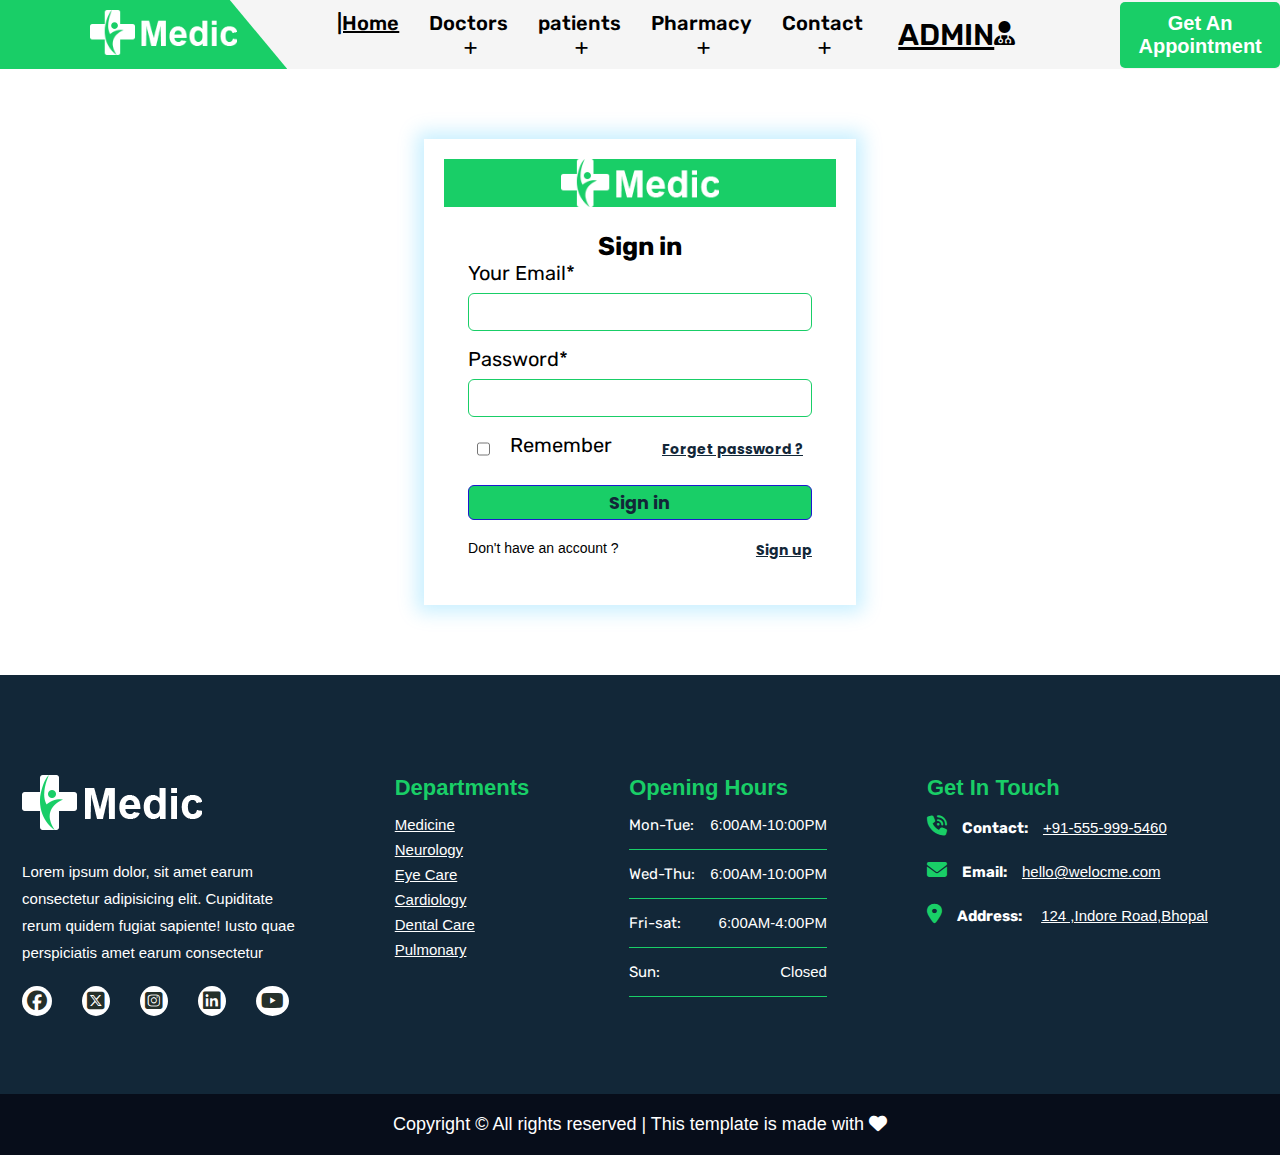
==== admin.html @ a50217ac "login" ====
<!DOCTYPE html>
<html lang="en">

<head>
    <meta charset="UTF-8">
    <meta name="viewport" content="width=device-width, initial-scale=1.0">
    <title>Document</title>
    <link rel="stylesheet" href="index.css">
    <link rel="stylesheet" href="https://cdnjs.cloudflare.com/ajax/libs/font-awesome/6.7.2/css/all.min.css"
        integrity="sha512-Evv84Mr4kqVGRNSgIGL/F/aIDqQb7xQ2vcrdIwxfjThSH8CSR7PBEakCr51Ck+w+/U6swU2Im1vVX0SVk9ABhg=="
        crossorigin="anonymous" referrerpolicy="no-referrer" />
    <link rel="stylesheet" href="https://cdnjs.cloudflare.com/ajax/libs/animate.css/4.1.1/animate.min.css" />
    <link rel="preconnect" href="https://fonts.googleapis.com">
    <link rel="preconnect" href="https://fonts.gstatic.com" crossorigin>
    <link href="https://unpkg.com/aos@2.3.1/dist/aos.css" rel="stylesheet">
    <link
        href="https://fonts.googleapis.com/css2?family=Caveat:wght@400..700&family=Cormorant+Garamond:ital,wght@0,300;0,400;0,500;0,600;0,700;1,300;1,400;1,500;1,600;1,700&family=Eater&family=Gilda+Display&family=Inter:ital,opsz,wght@0,14..32,100..900;1,14..32,100..900&family=Lexend+Deca:wght@100..900&family=Libre+Franklin:ital,wght@0,100..900;1,100..900&family=Oswald:wght@200..700&family=Pacifico&family=Poppins:ital,wght@0,100;0,200;0,300;0,400;0,500;0,600;0,700;0,800;0,900;1,100;1,200;1,300;1,400;1,500;1,600;1,700;1,800;1,900&family=Public+Sans:ital,wght@0,100..900;1,100..900&family=Raleway:ital,wght@0,100..900;1,100..900&family=Roboto:ital,wght@0,100;0,300;0,400;0,500;0,700;0,900;1,100;1,300;1,400;1,500;1,700;1,900&family=Rubik:ital,wght@0,300..900;1,300..900&family=Satisfy&family=Snippet&family=Source+Code+Pro:ital,wght@0,200..900;1,200..900&family=Teachers:ital,wght@0,400..800;1,400..800&display=swap"
        rel="stylesheet">
    <link rel="stylesheet" href="https://cdn.jsdelivr.net/npm/swiper@11/swiper-bundle.min.css" />


</head>

<body>
    <div class="header">
        <div class="navarea">
            <div class="logo"><img src="image/logo.png" alt=""></div>
            <div class="menu">
                <ul>
                    <li><a href="index.html">|Home</a></li>
                    <li>Doctors<i class="fa-solid fa-plus"></i></li>
                    <li>patients<i class="fa-solid fa-plus"></i></li>
                    <li>Pharmacy<i class="fa-solid fa-plus"></i></li>
                    <li>Contact<i class="fa-solid fa-plus"></i></li>
                </ul>
                <a href="admin.html">

                    <div class="admin">
                        <p>ADMIN</p><i class="fa-solid fa-user-doctor"></i>
                    </div>
                </a>
                <div class="get">
                    <a href="appointment.html"><button>Get An Appointment</button></a>
                </div>
            </div>
        </div>
    </div>



    <div class="adminpage">
        <div class="adminlogin">
            <div class="image">
                <img src="image/logo.png" alt="">
            </div>
            <div class="log">
                <h4>Sign in</h4>
                <form action="">
                    <div class="email">
                        <label for="">Your Email*</label>
                        <input type="email">
                    </div>
                    <div class="password">
                        <label for="">Password*</label>
                        <input type="text">
                    </div>
                    <div class="check">
                        <div class="checkbox">
                            <input type="checkbox" id="checking">
                            <label for="">Remember</label>
                        </div>
                        <div class="forgot">
                            <a href="">Forget password ?</a>
                        </div>
                    </div>
                    <div class="sign">
                        <button>Sign in</button>
                    </div>
                    <div class="signup">
                        <p>Don't have an account ? </p>
                        <a href="">Sign up</a>

                    </div>

                </form>
            </div>
        </div>
    </div>




    <div class="footer area">
        <div class="f f1">
            <a href="">
                <img src="image/logo.png" alt="">
            </a>
            <p>Lorem ipsum dolor, sit amet earum <br>consectetur adipisicing elit. Cupiditate<br> rerum quidem
                fugiat sapiente!
                Iusto quae <br> perspiciatis amet earum consectetur
            </p>
            <div class="social">
                <ul>
                    <li><a href=""><i class="fa-brands fa-facebook"></i></a></li>
                    <li><a href=""><i class="fa-brands fa-square-x-twitter"></i></a></li>
                    <li><a href=""><i class="fa-brands fa-square-instagram"></i></a></li>
                    <li><a href=""><i class="fa-brands fa-linkedin"></i></a></li>
                    <li><a href=""><i class="fa-brands fa-youtube"></i></a></li>
                </ul>
            </div>
        </div>
        <div class=" f f2">
            <h3>Departments</h3>
            <ul>
                <li><a href="">Medicine</a></li>
                <li><a href="">Neurology</a></li>
                <li><a href="">Eye Care</a></li>
                <li><a href="">Cardiology</a></li>
                <li><a href="">Dental Care</a></li>
                <li><a href="">Pulmonary</a></li>
            </ul>
        </div>
        <div class="f f3">
            <h3>Opening Hours</h3>
            <ul>
                <li><span class="f3span">Mon-Tue:</span><span class="right">6:00AM-10:00PM</span></li>
                <li><span class="f3span">Wed-Thu:</span><span class="right">6:00AM-10:00PM</span></li>
                <li><span class="f3span">Fri-sat:</span><span class="right">6:00AM-4:00PM</span></li>
                <li><span class="f3span">Sun:</span><span class="right">Closed</span></li>
            </ul>
        </div>
        <div class="f f4">
            <h3> Get In Touch</h3>
            <ul>
                <li><i class="fa-solid fa-phone-volume"></i><span>Contact:</span><a href="">+91-555-999-5460</a></li>
                <li><i class="fa-solid fa-envelope"></i><span>Email:</span><a href="">hello@welocme.com</a></li>
                <li><i class="fa-solid fa-location-dot"></i><span>Address:</span> <a href="">124 ,Indore Road,Bhopal</a>
                </li>
            </ul>
        </div>
    </div>
    <div class="feet">
        <p>Copyright &copy All rights reserved | This template is made with <i class="fa-solid fa-heart"></i>
        </p>
    </div>
</body>

</html>
---- index.css ----
* {
    padding: 0;
    margin: 0;
    box-sizing: border-box;
}

/* -------------------------------NAVBAR-------------------------------------------- */
.header {
    width: 100%;
}

.navarea {
    width: 100%;
    font-family: "Rubik", serif;
    font-weight: 550;
    display: flex;
    align-items: center;
    background-color: whitesmoke;
}

.logo {
    clip-path: polygon(0 0, 80% 0, 100% 100%, 0% 100%);
    background-color: #19ce67;
    /* padding: 10px 90px;
    padding-right: 50px; */
    padding-right: 50px;
    padding-left: 90px;
    padding-top: 10px;
    padding-bottom: 10px;
}

.logo img {
    height: 45px;
}

.menu {
    display: flex;
    /* margin-left: 50px; */
    padding-left: 50px;
    align-items: center;
}

.menu a {
    color: black;

}

html,
body {
    height: 100%;
    width: 100%;
}

/* .menu .admin:hover {
    background-color: #19ce67;
    color: #ffffff;
    border-radius: 5px;
    transition-duration: 0.5s;
} */

.menu ul {
    text-align: center;
    display: flex;
    list-style: none;
    font-size: 20px;
    gap: 30px;
}

.menu ul i {
    font-size: 15px;
    text-align: center;
    padding-left: 5px;
}

.get {
    /* margin-left: 100px; */
    padding-left: 100px;
    display: flex;
    text-align: center;
}

.get button {
    height: 100%;
    font-size: 20px;
    text-align: center;
    padding: 10px;
    font-weight: 400px;
    background-color: #19ce67;
    border: none;
    border-radius: 5px;
    font-weight: 550;
    color: white;
    /* z-index: 1;
    position: relative;
    font-size: inherit;
    font-family: inherit;
    color: white;
    padding: 0.5em 1em; */
    outline: none;
    border: none;
    z-index: 1;
    position: relative;
}

/* .get button {
    z-index: 1;
    position: relative;
    font-size: inherit;
    font-family: inherit;
    color: white;
    padding: 0.5em 1em;
    outline: none;
    border: none;
    background-color: hsl(236, 32%, 26%); 
} */

.get button::before {
    content: '';
    z-index: -1;
    position: absolute;
    top: 0;
    bottom: 0;
    left: 0;
    right: 0;
    background-color: black;
    transform-origin: center right;
    transform: scaleX(0);
    transition: transform 0.5s ease-in-out;
    border: none;
    border-radius: 5px;
}

.get button:hover {
    cursor: pointer;
}

.get button:hover::before {
    transform-origin: center left;
    transform: scaleX(1);
}


.admin {
    display: flex;
    margin-left: 30px;
    /* justify-content: center;  */
    padding: 2px 5px 2px 5px;
    text-align: center;
    font-size: 30px;
}

.admin i {

    margin-top: 4px;
    font-size: 24px;
}

.admin {
    position: relative;
}

.admin::before,
.admin::after {
    content: '';
    position: absolute;
    top: 0;
    bottom: 0;
    width: 3px;
    background-color: #2400f3;
    transform-origin: center;
    transform: scaleY(0);
    transition: transform 0.5s ease;
}

.admin::before {
    left: -2px;
}

.admin::after {
    right: -2px;
}

.admin:hover::before,
.admin:hover::after {
    transform: scaleY(1);
}

/* -------------------------------NAVBAR-------------------------------------------- */

/* --------------------===========SLIDER------------------------------------------ */
html,
body {
    position: relative;
    height: 100%;
}

body {
    background: #eee;
    font-family: Helvetica Neue, Helvetica, Arial, sans-serif;
    font-size: 14px;
    color: #000;
    margin: 0;
    padding: 0;
}

.swiper {
    width: 100%;
    height: 100%;
}

#swipe1 {
    background-image: url(image/slider-bg-1.jpg);
    background-repeat: no-repeat;
    background-size: cover;
    object-fit: cover;
    /* text-align: center;
    font-size: 18px;
    background: #fff;
    display: flex;
    justify-content: center;
    align-items: center; */
    padding-top: 200px;
    padding-left: 100px;
}

#swipe1 .slide1 span {
    font-size: 20px;
    color: #19ce67;
    font-family: "Rubik", serif;
}

#swipe1 .slide1 h1 {
    margin-top: 20px;
    margin-bottom: 20px;
    font-size: 43px;
    font-family: "Poppins", serif;
    line-height: 1.2;
    font-weight: 700;
}

/* body {
    display: flex;
    justify-content: center;
    align-items: center;
    height: 100vh;
    background: #0f0f0f;
    margin: 0;
    font-family: Arial, sans-serif;
} */

.hover-underline {
    font-size: 2rem;
    position: relative;
    display: table;
}

.hover-underline::after,
.hover-underline::before {
    content: '';
    position: absolute;
    width: 100%;
    height: 2px;
    background: linear-gradient(to right, #fc9c81, #077993);
    bottom: -5px;
    left: 0;
    transform: scaleX(0);
    transform-origin: right;
    transition: transform 0.4s ease-out;
}

.hover-underline::before {
    top: -5px;
    transform-origin: left;
}

.hover-underline:hover::after,
.hover-underline:hover::before {
    transform: scaleX(1);
}

#swipe1 .slide1 p {
    font-family: "Rubik", serif;
    font-weight: 400;
    font-size: 15px;
}

.slidebtn {
    padding-top: 30px;
}

.slidebtn button {
    font-size: 20px;
    text-align: center;
    padding: 10px;
    font-weight: 400px;
    background-color: #19ce67;
    border: none;
    border-radius: 5px;
    font-weight: 550;
    color: white;
    outline: none;
    border: none;
    z-index: 1;
    position: relative;
}

.slidebtn button::before {
    content: '';
    z-index: -1;
    position: absolute;
    top: 0;
    bottom: 0;
    left: 0;
    right: 0;
    background-color: black;
    transform-origin: center right;
    transform: scaleX(0);
    transition: transform 0.25s ease-in-out;
    border: none;
    border-radius: 5px;
}

.slidebtn button:hover {
    cursor: pointer;
}

.slidebtn button:hover::before {
    transform-origin: center left;
    transform: scaleX(1);
}

#swipe2 {
    background-image: url(image/slider-bg-2.jpg);
    background-repeat: no-repeat;
    background-size: cover;
    object-fit: cover;
    padding-top: 200px;
    padding-left: 100px;
}

#swipe2 .slide1 span {
    font-size: 20px;
    color: #19ce67;
    font-family: "Rubik", serif;
}

#swipe2 .slide1 h1 {
    margin-top: 20px;
    font-size: 43px;
    line-height: 1.2;
    font-family: "Poppins", serif;
    font-weight: 700;
    margin-bottom: 20px;
}

#swipe2.slide1 p {

    font-family: "Rubik", serif;
    font-weight: 400;
    font-size: 15px;
}

.swiper-slide {
    display: block;
    width: 100%;
    height: 100%;
    object-fit: cover;
}

.swiper {
    margin-left: auto;
    margin-right: auto;
}

/* --------------------===========SLIDER------------------------------------------ */
/*----------------------------------------- ABOUT US-------------------------------------- */
.about-us {
    background-color: white;
    /* width: 100%; */
    /* max-width: 1024px; */
    display: flex;
    align-items: center;
}

.about-us span {
    color: #19ce67;
    font-size: 14px;
    /* display: block; */
    margin-bottom: 10px;
    font-weight: 500;
    font-family: "Rubik", serif;
}

.about-us .about ul li h5 {
    padding-left: 10px;
    text-align: center;
    display: inline;
    font-size: 20px;
    color: #545454;
    font-weight: 500;
}

.about-us .about ul span i {
    font-family: "Rubik", serif;
    display: contents;
    background-color: #def5ee;
    color: black;
    width: 25px;
    height: 25px;
    border-radius: 100%;
    padding-right: 10px;
    font-size: 20px;
}

.about-us .about h2 {
    font-size: 40px;
    font-family: "Poppins", serif;
    line-height: 1.2;
    margin-bottom: 20px;
    margin-top: 0;
}

.about-us .about {
    margin-left: 30px;
    /* margin-top: 30px; */

}

.about-us .about ul li {
    list-style: none;
    font-family: "Rubik", sans-serif;
    font-weight: 500;
    font-size: 15px;
    margin-bottom: 15px;
}

.about-us .about p {
    width: 70%;
    padding-bottom: 15px;
    font-family: "Rubik", serif;
    font-size: 15px;
}

.about-us .about .slidebtn {
    /* margin-top: 0; */
}

.features {
    display: flex;
}

.features .row {
    /* display: flex; */
    /* flex-wrap: wrap; */

}

.features .row .col {

    text-align: center;
    -webkit-box-shadow: 0 0 20px 3px rgba(0, 0, 0, 0.05);
    box-shadow: 0 0 20px 3px rgba(0, 0, 0, 0.05);
    background-color: #ffffff;
    padding: 20px;
    margin-top: 30px;
    margin-bottom: 30px;
    margin-right: 30px;
    /* transition-duration: 1.4s;
    transition-timing-function: ease; */
    /* transform: translateZ(1);
    -webkit-transition: all 0.5s;
    transition: all 0.5s; */
}

.features .row1 .col1 {
    border-radius: 50px 0 0 0;
}

.features .row1 .col2 {
    border-radius: 0 0 0 50px;
}

.features .row2 .col1 {
    border-radius: 0 50px 0 0;
}

.features .row2 .col2 {
    border-radius: 0 0 50px 0;
}

.features .row .col i {
    background-color: #def5ee;
    width: 60px;
    height: 60px;
    line-height: 60px;
    border-radius: 50%;
    text-align: center;
    color: #19ce67;
    margin-bottom: 16px;
    font-size: 35px;
}

.features .row .col i:hover {}

.features .row .col h3 {
    margin-bottom: 10px;
    font-family: "Poppins", sans-serif;
    font-size: 20px;
}

.features .row .col p {
    margin-bottom: 18px;
    font-family: "Rubik", serif;
    font-size: 15px;
    word-wrap: break-word;
}

.features .row .col a {
    line-height: 1;
    color: #19ce67;
    display: block;
    font-size: 14px;
}

p {
    /* line-height: 1.8; */
}

/*----------------------------------------- ABOUT US-------------------------------------- */
/* ---------------------------------------FOOTER------------------------------------------ */
.footer {
    padding-top: 100px;
    padding-bottom: 70px;
    display: flex;
    justify-content: center;
    /* align-items: center; */
    gap: 50px;
    background-color: #122738;
    color: white;
    display: flex;
}

.footer area {
    align-items: center !important;
}

.footer i {
    color: #19ce67;
    font-size: 20px;
}

.footer .f1 i {
    font-size: 20px;
    color: #25302a;
    background-color: white;
    padding: 5px;
    border-radius: 50%;
}

.footer .f1 a {
    color: #19ce67;
}

.footer img {
    margin-bottom: 25px;
}

.footer p {
    line-height: 1.8;
    font-size: 15px;
}

.footer .f {
    /* margin-bottom: 0px; */
    padding-right: 50px;

}

.footer ul {
    list-style: none;
}

.footer .social {
    margin-top: 20px;
}

.footer .f .social ul {
    list-style: none;
    display: flex;
    align-items: center;
    gap: 30px;
    font-size: 25px;

}

.footer .f h3 {
    padding-bottom: 15px;
    font-size: 22px;
    color: #19ce67;
}

.footer .f li {
    color: #ffffff;
    margin-bottom: 8px;
    font-size: 15px;
}

.footer .f li a {
    color: #ffffff;
}

.footer .f3 li {
    padding-bottom: 15px;
    margin-bottom: 15px;
    border-bottom: 1px solid #19ce67;
}

.footer .f3 li .f3span {
    padding-right: 15px;
    font-family: "Rubik", serif;
}

.footer .f3 li .right {
    float: right;
}

.footer .f4 ul li i {
    padding-right: 15px;
}

.footer .f4 ul li {
    padding-bottom: 15px;
}

.footer .f4 ul li span {
    font-weight: bold;
    font-family: "Rubik", serif;
}

.footer .f4 ul li a {
    padding-left: 15px;
}

.feet {
    background-color: #070d1a;
    color: white;
    text-align: center;
    padding: 20px;
    font-size: 18px;
}

/* ---------------------------------------FOOTER------------------------------------------ */
/* ---------=====================Responsive Navbar--------------================================- */
@media screen (min-width="700px") {}

/* ---------=====================Responsive Navbar--------------================================- */



/* -----------------------------------------------==========APPOINTMENT PAGE==========-------------------------------------------- */



.appointment {
    padding-top: 100px;
    padding-bottom: 100px;
}

.appointment .form {
    box-shadow: 0 0 20px 3px rgba(0, 0, 0, 0.05);
    padding: 30px;
}

.appointment .ad {
    background-image: url(image/appointment-img.jpg);
    background-repeat: no-repeat;
    background-position: center center;
    background-size: cover;
    height: 100%;
    box-shadow: 0 0 20px 3px rgba(0, 0, 0, 0.05);

}

.appointment .appoint {
    display: flex;
    justify-content: center;
    gap: 50px;
    text-align: center;
}

.appoint h2 {
    font-size: 30px;
    padding-bottom: 20px;
}

.appoint .put {
    display: flex;
    justify-content: center;
    gap: 30px;
    padding-left: 30px;
    padding-right: 30px;
    /* flex-wrap: wrap; */
    /* width: 50%; */
}

.appoint .put .in1 {
    padding-bottom: 30px;
    text-align: center;
    position: ;
}

.appoint option {
    padding-right: 40px;
}

.appoint .put .in1 input {
    height: 50px;
    width: 100%;
    color: #121521;
    border: 1px solid #19ce67;
    background-color: #f2f9fc;
    border-radius: 0;
    font-size: 14px;
    text-align: center;
    padding: 10px 20px;
}

.appoint .put .in1 #time {
    height: 50px;
    width: 100%;
    color: #121521;
    border: 1px solid #19ce67;
    background-color: #f2f9fc;
    border-radius: 0;
    font-size: 15px;
    text-align: center;
    padding: 10px 28px;
}

.appoint .put .in1 #service {
    height: 50px;
    width: 100%;
    color: #121521;
    border: 1px solid #19ce67;
    background-color: #f2f9fc;
    border-radius: 0;
    font-size: 15px;
    text-align: center;
    padding: 0px 25px 0px 30px;
}


.appoint .put .in1 #date {
    height: 50px;
    width: 100%;
    color: #121521;
    border: 1px solid #19ce67;
    background-color: #f2f9fc;
    border-radius: 0;
    font-size: 15px;
    text-align: center;
    padding: 25px 50px;
}


.appoint #textarea {
    height: 50px;
    width: 100%;
    color: #121521;
    border: 1px solid #19ce67;
    background-color: #f2f9fc;
    border-radius: 5px;
    font-size: 20px;
    font-family: "Rubik", serif;
    padding: 10px;
    text-align: center;
    /* padding: 25px 100px; */
}

.appoint .put .in1 i {
    position: relative;
    bottom: 30px;
    right: 100px;
    font-size: 20px;

    /* text-align: center; */
}

.appoint span {
    font-family: "Rubik", serif;
    color: #19ce67;
    font-size: 18px;
    font-weight: bold;
    padding-bottom: 20px;
}

.appoint h2 {
    font-size: 40px;
    font-family: "Poppins", serif;

}

.book button {
    margin-top: 20px;
    height: 100%;
    font-size: 20px;
    text-align: center;
    padding: 10px;
    font-weight: 400px;
    background-color: #19ce67;
    border: none;
    border-radius: 5px;
    font-weight: 550;
    color: white;
    /* z-index: 1;
    position: relative;
    font-size: inherit;
    font-family: inherit;
    color: white;
    padding: 0.5em 1em; */
    outline: none;
    border: none;
    z-index: 1;
    position: relative;
}

/* .get button {
    z-index: 1;
    position: relative;
    font-size: inherit;
    font-family: inherit;
    color: white;
    padding: 0.5em 1em;
    outline: none;
    border: none;
    background-color: hsl(236, 32%, 26%); 
} */

.book button::before {
    content: '';
    z-index: -1;
    position: absolute;
    top: 0;
    bottom: 0;
    left: 0;
    right: 0;
    background-color: black;
    transform-origin: center right;
    transform: scaleX(0);
    transition: transform 0.5s ease-in-out;
    border: none;
    border-radius: 5px;
}

.book button:hover {
    cursor: pointer;
}

.book button:hover::before {
    transform-origin: center left;
    transform: scaleX(1);
}

/* -----------------------------------------------==========APPOINTMENT PAGE==========-------------------------------------------- */

/* ----------------------------ADMIN PAGE------------------------------ */

.adminpage {
    background-color: white;
    padding-bottom: 70px;
    padding-top: 70px;
    display: flex;
    justify-content: center;
    align-items: center;
}


.adminlogin .image img {
    height: 3rem;
}

.adminlogin {
    padding: 20px;

    box-shadow: 0px 0px 18px 7px #00b6ff38
}

.adminlogin .image {
    background-color: #19ce67;
    display: flex;
    justify-content: center;
}

.log {
    /* border: 1px solid #19ce67; */
    padding: 1.5rem;
}

.log h4 {
    font-family: "Rubik", serif;
    text-align: center;
    font-size: 2vmax;

}

form {
    width: 100%;
}

.email {
    margin-bottom: 1rem;
}

.log label {
    font-family: "Rubik", serif;
    display: inline-block;
    margin-bottom: .5rem;
    font-size: 20px;
}

.log input {
    background-color: #fff;
    border: 1px solid #19ce67;
    border-radius: .375rem;
    color: #212529;
    /* display: block; */
    font-size: 1rem;
    font-weight: 400;
    line-height: 1.5;
    padding: .375rem .75rem;
    /* transition: border-color .15sease-in-out, box-shadow .15sease-in-out; */
    width: 100%;
}

.password {
    margin-bottom: 1rem;
}

.check {
    display: flex;
    flex-wrap: wrap;
    align-items: center;
    text-align: center;
    justify-content: center;
    gap: 50px;
    margin-bottom: 1.25rem;


}

.check .checkbox {
    display: flex;
    align-items: center;
    text-align: center;
}

.checkbox #checking {
    display: block;
    border-radius: .25rem;
    /* float: left; */
    height: 1em;
}

.checkbox label {
    padding-left: 20px;
    align-items: center;
    text-align: center;
}

.sign button {
    background-color: #19ce67;
    width: 100%;
    font-size: 1.1rem;
    border: 1px solid #1c19ce;
    border-radius: .375rem;
    color: #212529;
    height: 2.2rem;
    margin-bottom: 1.25rem;
    font-family: "Poppins", serif;
    font-weight: 700;
    color: #122738;
}

.signup {
    display: flex;

    justify-content: space-between;
}

.adminlogin a {
    color: #122738;
    font-family: "Poppins", serif;
    font-weight: 700;
}

/* ----------------------------ADMIN PAGE------------------------------ */
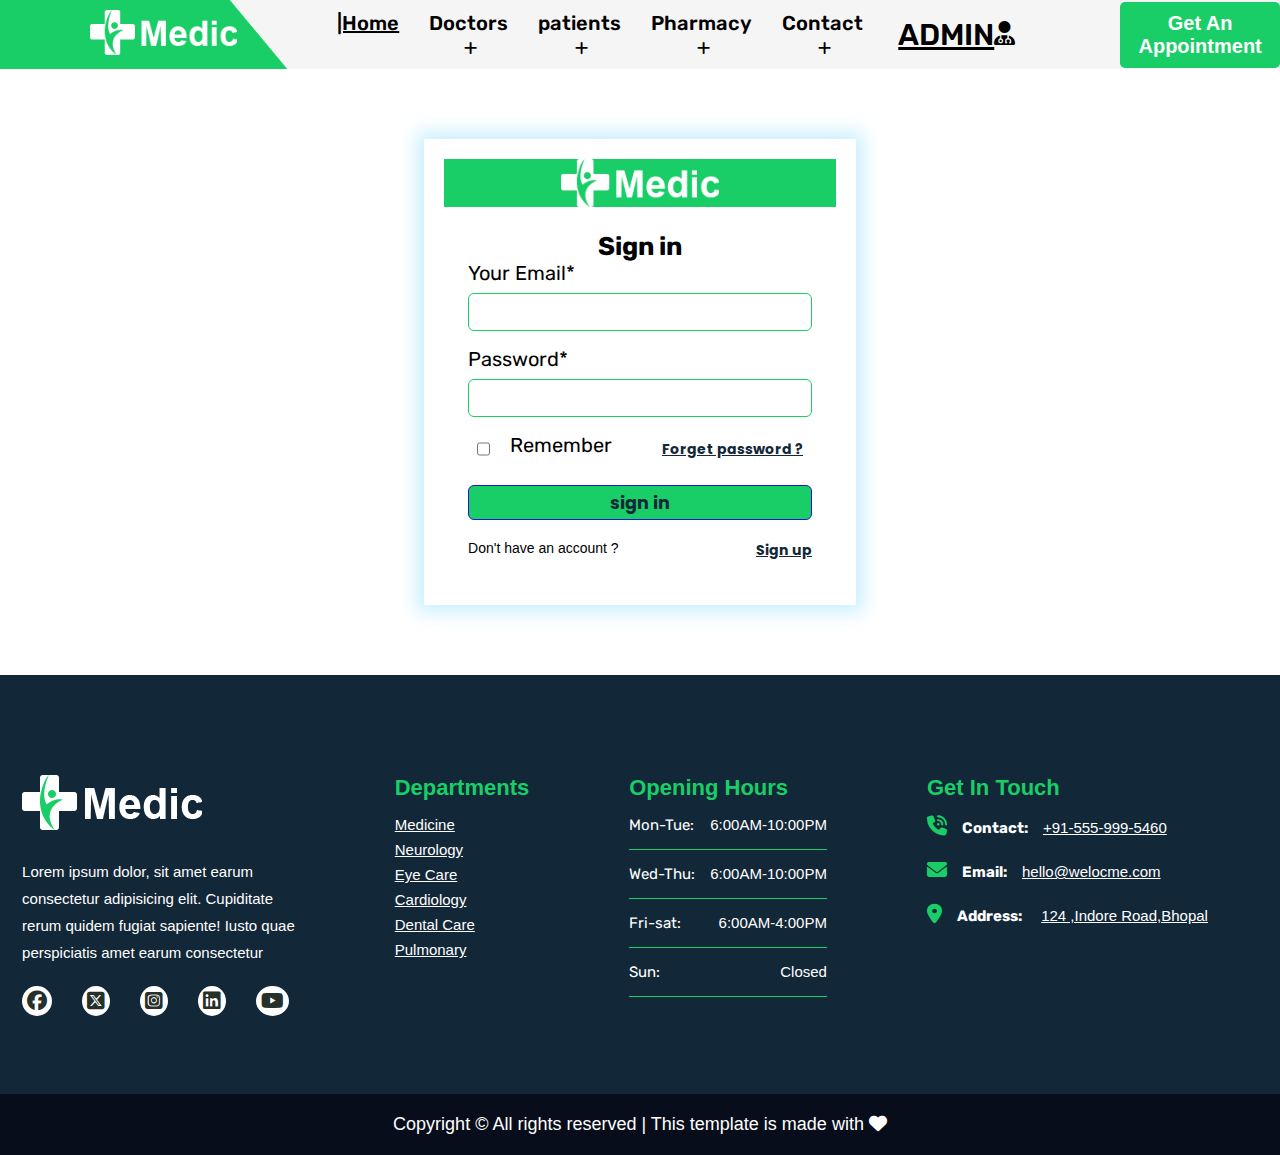
==== commit 829aec2e: "ss" ====
--- a/admin.html
+++ b/admin.html
@@ -45,9 +45,6 @@
             </div>
         </div>
     </div>
-
-
-
     <div class="adminpage">
         <div class="adminlogin">
             <div class="image">
@@ -55,34 +52,35 @@
             </div>
             <div class="log">
                 <h4>Sign in</h4>
-                <form action="">
+                <form action="" onsubmit="savedata()">
                     <div class="email">
-                        <label for="">Your Email*</label>
-                        <input type="email">
+                        <label for="email">Your Email*</label>
+                        <input type="text" id="email">
                     </div>
                     <div class="password">
-                        <label for="">Password*</label>
-                        <input type="text">
+                        <label for="password">Password*</label>
+                        <input type="text" id="password">
                     </div>
                     <div class="check">
                         <div class="checkbox">
                             <input type="checkbox" id="checking">
-                            <label for="">Remember</label>
+                            <label for="checking">Remember</label>
                         </div>
                         <div class="forgot">
                             <a href="">Forget password ?</a>
                         </div>
                     </div>
                     <div class="sign">
-                        <button>Sign in</button>
+                        <button>sign in</button>
                     </div>
-                    <div class="signup">
-                        <p>Don't have an account ? </p>
-                        <a href="">Sign up</a>
+                </form>
+                <div class="signup">
+                    <p>Don't have an account ? </p>
+                    <a href="">Sign up</a>
 
-                    </div>
+                </div>
 
-                </form>
+
             </div>
         </div>
     </div>
@@ -143,6 +141,7 @@
         <p>Copyright &copy All rights reserved | This template is made with <i class="fa-solid fa-heart"></i>
         </p>
     </div>
+    <script src="doctor.js"></script>
 </body>
 
 </html>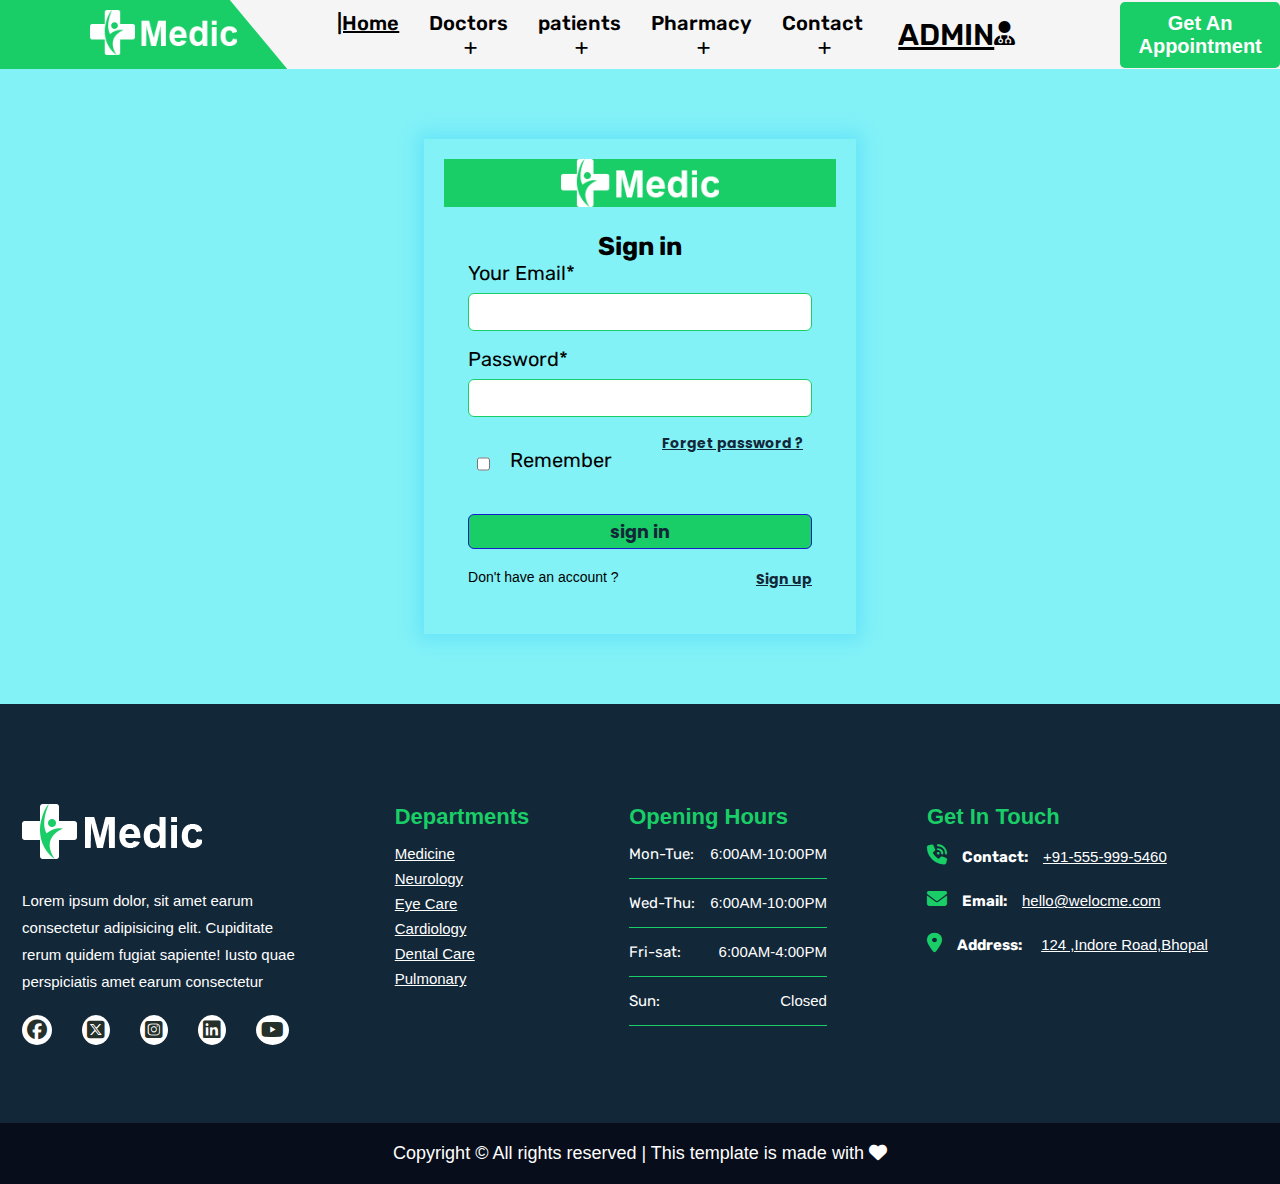
==== commit 26e179c5: "aa" ====
--- a/admin.html
+++ b/admin.html
@@ -52,14 +52,14 @@
             </div>
             <div class="log">
                 <h4>Sign in</h4>
-                <form action="" onsubmit="savedata()">
+                <form action="Database.html" onsubmit="return  adminlogin()">
                     <div class="email">
                         <label for="email">Your Email*</label>
-                        <input type="text" id="email">
+                        <input type="text" id="admin_email" required>
                     </div>
                     <div class="password">
                         <label for="password">Password*</label>
-                        <input type="text" id="password">
+                        <input type="text" id="admin_password" required>
                     </div>
                     <div class="check">
                         <div class="checkbox">
@@ -70,9 +70,11 @@
                             <a href="">Forget password ?</a>
                         </div>
                     </div>
+
                     <div class="sign">
-                        <button>sign in</button>
+                        <a href=""><button>sign in</button></a>
                     </div>
+
                 </form>
                 <div class="signup">
                     <p>Don't have an account ? </p>
--- a/index.css
+++ b/index.css
@@ -401,7 +401,6 @@
 }
 
 .about-us .about ul span i {
-    font-family: "Rubik", serif;
     display: contents;
     background-color: #def5ee;
     color: black;
@@ -441,19 +440,19 @@
     font-size: 15px;
 }
 
-.about-us .about .slidebtn {
-    /* margin-top: 0; */
-}
+/* .about-us .about .slidebtn {
+    margin-top: 0;
+} */
 
 .features {
     display: flex;
 }
 
-.features .row {
-    /* display: flex; */
-    /* flex-wrap: wrap; */
-
-}
+/* .features .row {
+    display: flex; 
+     flex-wrap: wrap;
+
+} */
 
 .features .row .col {
 
@@ -500,7 +499,7 @@
     font-size: 35px;
 }
 
-.features .row .col i:hover {}
+/* .features .row .col i:hover {} */
 
 .features .row .col h3 {
     margin-bottom: 10px;
@@ -522,9 +521,9 @@
     font-size: 14px;
 }
 
-p {
-    /* line-height: 1.8; */
-}
+/* p {
+    line-height: 1.8;
+} */
 
 /*----------------------------------------- ABOUT US-------------------------------------- */
 /* ---------------------------------------FOOTER------------------------------------------ */
@@ -651,7 +650,7 @@
 
 /* ---------------------------------------FOOTER------------------------------------------ */
 /* ---------=====================Responsive Navbar--------------================================- */
-@media screen (min-width="700px") {}
+/* @media screen (min-width="700px") {} */
 
 /* ---------=====================Responsive Navbar--------------================================- */
 
@@ -664,6 +663,8 @@
 .appointment {
     padding-top: 100px;
     padding-bottom: 100px;
+    background-image: linear-gradient(187deg, rgb(255 217 250) 46.5%, rgb(129 25 115) 98.5%, rgb(151 115 115) 124.3%);
+    background-color: white;
 }
 
 .appointment .form {
@@ -706,7 +707,7 @@
 .appoint .put .in1 {
     padding-bottom: 30px;
     text-align: center;
-    position: ;
+
 }
 
 .appoint option {
@@ -866,7 +867,7 @@
 /* ----------------------------ADMIN PAGE------------------------------ */
 
 .adminpage {
-    background-color: white;
+    background-color: #1bf6ff82;
     padding-bottom: 70px;
     padding-top: 70px;
     display: flex;
@@ -993,4 +994,349 @@
     font-weight: 700;
 }
 
-/* ----------------------------ADMIN PAGE------------------------------ */+/* ----------------------------ADMIN PAGE------------------------------ */
+.wrapped {
+    background-color: #fff;
+    padding: 50px 50px;
+    display: flex;
+    justify-content: center;
+    align-items: center;
+    background-image: url(image/bgimg.jpg);
+    background-repeat: no-repeat;
+    background-size: cover;
+    background-position: center;
+}
+
+.wrapper {
+    width: 750px;
+    background: rgb(8 8 8 / 79%);
+    border-radius: 10px;
+    color: #fff;
+    padding: 40px 35px 55px;
+}
+
+.wrapper h1 {
+    font-size: 36px;
+    text-align: center;
+    margin-bottom: 20px;
+
+}
+
+.wrapper .input-box {
+    display: flex;
+    justify-content: space-between;
+    flex-wrap: wrap;
+}
+
+.input-box .input-field {
+    position: relative;
+    width: 48%;
+    height: 50px;
+    margin: 13px 0;
+}
+
+.input-box .input-field input {
+    width: 100%;
+    height: 100%;
+    background: transparent;
+    border: 2px solid rgba(255, 255, 255, .2);
+    outline: none;
+    font-size: 16px;
+    color: #fff;
+    border-radius: 6px;
+    padding: 15px 15px 15px 40px;
+}
+
+.input-box .input-field input::placeholder {
+    color: #fff;
+}
+
+.input-box .input-field i {
+    position: absolute;
+    left: 18px;
+    top: 30%;
+    transform: translate(-50%);
+    font-size: 20px;
+}
+
+.wrapper label {
+    display: inline-block;
+    font-size: 14.5px;
+    margin: 10px 0 23px;
+}
+
+.wrapper label input {
+    accent-color: #fff;
+    margin-right: 5px;
+}
+
+.wrapper .btn {
+    width: 100%;
+    height: 45px;
+    background: #fff;
+    border: none;
+    outline: none;
+    border-radius: 6px;
+    box-shadow: 0 0 10px rgba(0, 0, 0, .1);
+    cursor: pointer;
+    font-size: 16px;
+    color: #333;
+    font-weight: 600;
+
+}
+
+/* -----------------------loginpage---------------------------------------- */
+
+.logsin {
+    display: flex;
+    justify-content: center;
+    background-color: #1bf6ff82;
+    padding: 30px 30px;
+}
+
+.login-box {
+    display: flex;
+    justify-content: center;
+    /* align-items: center; */
+    flex-direction: column;
+    width: 440px;
+    height: 480px;
+    padding: 30px;
+}
+
+.login-header {
+    text-align: center;
+    margin: 20px 0 40px 0;
+}
+
+.login-header header {
+    color: #333;
+    font-size: 30px;
+    font-weight: 600;
+}
+
+.input-b input {
+    width: 100%;
+    height: 60px;
+    font-size: 17px;
+    padding: 0 25px;
+    margin-bottom: 15px;
+    border-radius: 30px;
+    border: none;
+    box-shadow: 0px 5px 10px 1px rgba(0, 0, 0, .05);
+    outline: none;
+    transition: .3s;
+}
+
+::placeholder {
+    font-weight: 500;
+    color: #222;
+}
+
+.input-b :focus {
+    width: 105%;
+}
+
+.forgot {
+    display: flex;
+    justify-content: space-between;
+    margin-bottom: 40px;
+}
+
+.forgot section {
+    display: flex;
+    align-items: center;
+    font-size: 14px;
+    color: #555;
+
+}
+
+.forgot #check {
+    margin-right: 10px;
+}
+
+section a {
+    text-decoration: none;
+    color: #555;
+}
+
+a:hover {
+    text-decoration: underline;
+}
+
+.input-submit {
+    position: relative;
+}
+
+.input-submit .submit-btn {
+    width: 100%;
+    height: 60px;
+    background-color: #222;
+    border: none;
+    border-radius: 30px;
+    cursor: pointer;
+    transition: .3s;
+}
+
+.input-submit label {
+    position: absolute;
+    top: 45%;
+    left: 50%;
+    color: #fff;
+    cursor: pointer;
+    -webkit-transform: translate(-50%, -50%);
+    -ms-transform: translate(-50%, -50%);
+    transform: translate(-50%, -50%);
+}
+
+.submit-btn:hover {
+    transform: scale(1.05, 1);
+    background: #000;
+}
+
+.sign-up-link {
+    text-align: center;
+    font-size: 15px;
+    margin-top: 20px;
+}
+
+.sign-up-link a {
+    color: #000;
+    font-weight: 600;
+}
+
+
+
+/* -----------------------loginpage---------------------------------------- */
+
+
+
+/* ------------------------DATABASE ------------------------------------- */
+.database_body {
+    display: flex;
+    justify-content: center;
+    align-items: center;
+    /* width: 100%; */
+    padding: 20px 0 70px 0;
+    /* background-color: rgb(27, 37, 224); */
+    background: url(image/bgimg.jpg) center / cover;
+    background-repeat: no-repeat;
+}
+
+.table {
+    width: 82vw;
+    /* height: 90vh; */
+    height: 100%;
+    background-color: #fff5;
+    backdrop-filter: blur(7px);
+    box-shadow: 0 .4rem .8rem #0005;
+    border-radius: .8rem;
+    overflow: hidden;
+}
+
+.table_body {
+    width: 100%;
+    /* height: 100%; */
+    max-height: calc(89% .8rem);
+    background-color: #fffb;
+    margin: .8rem auto;
+    border-radius: .6rem;
+    overflow: auto;
+}
+
+.theader {
+    font-family: "Poppins", serif;
+    width: 100%;
+    height: 10%;
+    background-color: #fff4;
+    padding: .8rem 1rem;
+}
+
+table,
+th,
+td {
+    border-collapse: collapse;
+    padding: 1rem;
+}
+
+th {
+    font-family: "Poppins", serif;
+    font-size: 1.1rem;
+}
+
+table {
+    width: 100%;
+    /* height: 100%; */
+}
+
+thead th {
+    position: sticky;
+    top: 0;
+    left: 0;
+    background-color: #19ce67;
+}
+
+tr td {
+    font-family: "Rubik", serif;
+    font-size: 1rem;
+}
+
+tr td #delbtn {
+    width: 100%;
+    height: 100%;
+    padding: .5rem .2rem .5rem .2rem;
+    border: none;
+    outline: none;
+    border-radius: .2rem;
+    font-weight: 600;
+    color: #ffffff;
+    font-size: 1rem;
+    background-color: rgba(255, 0, 0, 0.547);
+}
+
+#eservice {
+    font-weight: bold;
+}
+
+tr td #edbtn {
+    width: 100%;
+    height: 100%;
+    padding: .5rem .2rem .5rem .2rem;
+    border: none;
+    outline: none;
+    border-radius: .2rem;
+    font-weight: 600;
+    color: #000000;
+    font-size: 1rem;
+    background-color: rgba(0, 153, 255, 0.547);
+}
+
+tr td tbody tr:nth-child(even) {
+    background-color: #0000000b;
+}
+
+.editform {
+    display: flex;
+    justify-content: center;
+}
+
+#showfrm {
+    display: flex;
+    width: 100%;
+}
+
+#showfrm input {
+    text-align: center;
+    font-family: "Rubik", serif;
+    font-weight: 500;
+    font-size: 1rem;
+    color: #0909d2bf;
+    width: 100%;
+    height: 100%;
+}
+
+
+
+
+
+/* ------------------------DATABASE ------------------------------------- */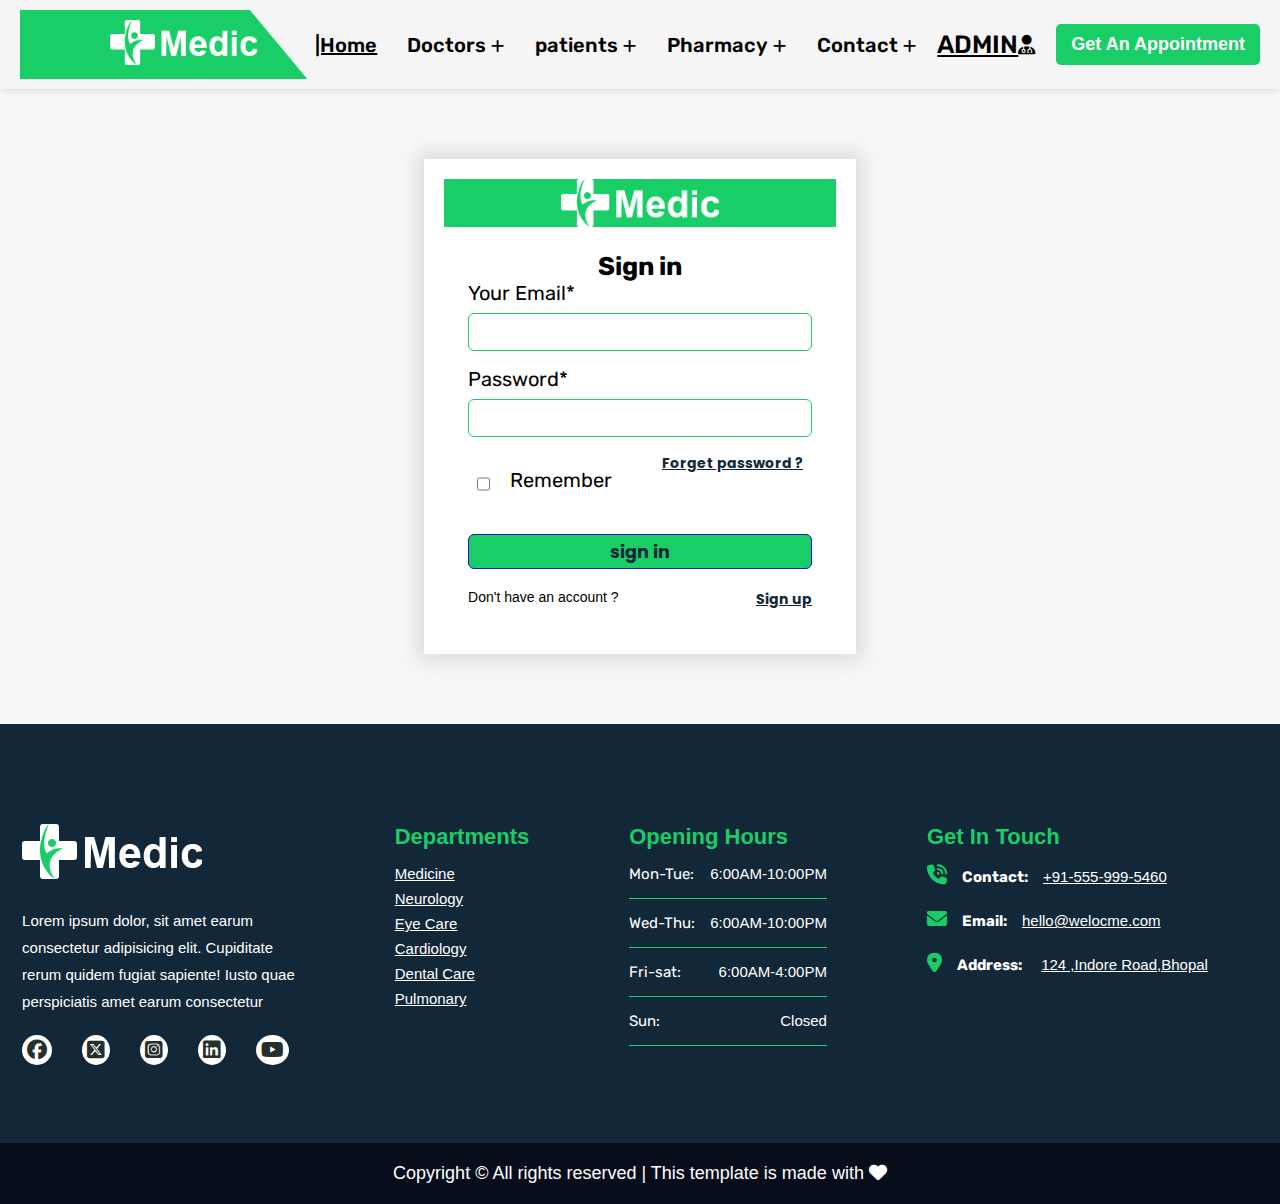
==== commit 98d2dfe3: "sd" ====
--- a/admin.html
+++ b/admin.html
@@ -25,6 +25,10 @@
     <div class="header">
         <div class="navarea">
             <div class="logo"><img src="image/logo.png" alt=""></div>
+            <div class="hamburger" onclick="toggleMenu()">
+                <i class="fa-solid fa-bars"></i>
+            </div>
+
             <div class="menu">
                 <ul>
                     <li><a href="index.html">|Home</a></li>
@@ -144,6 +148,7 @@
         </p>
     </div>
     <script src="doctor.js"></script>
+    <script src="Database.js"></script>
 </body>
 
 </html>--- a/index.css
+++ b/index.css
@@ -4,9 +4,20 @@
     box-sizing: border-box;
 }
 
+/* -------------------------------NAVBAR CSS-------------------------------------------- */
+
 /* -------------------------------NAVBAR-------------------------------------------- */
+/* .header {
+    width: 100%;
+} */
 .header {
     width: 100%;
+    position: sticky;
+    top: 0;
+    left: 0;
+    z-index: 1000;
+    background-color: whitesmoke;
+    box-shadow: 0 2px 5px rgba(0, 0, 0, 0.1);
 }
 
 .navarea {
@@ -15,18 +26,19 @@
     font-weight: 550;
     display: flex;
     align-items: center;
+    justify-content: space-between;
     background-color: whitesmoke;
+    padding: 10px 20px;
 }
 
 .logo {
     clip-path: polygon(0 0, 80% 0, 100% 100%, 0% 100%);
-    background-color: #19ce67;
-    /* padding: 10px 90px;
-    padding-right: 50px; */
     padding-right: 50px;
     padding-left: 90px;
     padding-top: 10px;
     padding-bottom: 10px;
+    background-color: #19ce67;
+
 }
 
 .logo img {
@@ -35,15 +47,14 @@
 
 .menu {
     display: flex;
-    /* margin-left: 50px; */
-    padding-left: 50px;
     align-items: center;
 }
 
 .menu a {
     color: black;
-
-}
+}
+
+
 
 html,
 body {
@@ -51,69 +62,47 @@
     width: 100%;
 }
 
-/* .menu .admin:hover {
-    background-color: #19ce67;
-    color: #ffffff;
-    border-radius: 5px;
-    transition-duration: 0.5s;
-} */
-
+/* Hide hamburger menu on large screens */
+.hamburger {
+    display: none;
+    font-size: 24px;
+    cursor: pointer;
+}
+
+/* NAV MENU */
 .menu ul {
-    text-align: center;
     display: flex;
     list-style: none;
     font-size: 20px;
     gap: 30px;
 }
 
+.menu ul li {
+    cursor: pointer;
+}
+
 .menu ul i {
     font-size: 15px;
-    text-align: center;
     padding-left: 5px;
 }
 
-.get {
-    /* margin-left: 100px; */
-    padding-left: 100px;
-    display: flex;
-    text-align: center;
-}
-
+/* Button */
 .get button {
-    height: 100%;
-    font-size: 20px;
-    text-align: center;
-    padding: 10px;
-    font-weight: 400px;
+    font-size: 18px;
+    font-weight: 550;
+
+    padding: 10px 15px;
     background-color: #19ce67;
     border: none;
     border-radius: 5px;
-    font-weight: 550;
     color: white;
-    /* z-index: 1;
-    position: relative;
-    font-size: inherit;
-    font-family: inherit;
-    color: white;
-    padding: 0.5em 1em; */
-    outline: none;
-    border: none;
+    cursor: pointer;
     z-index: 1;
     position: relative;
 }
 
-/* .get button {
-    z-index: 1;
-    position: relative;
-    font-size: inherit;
-    font-family: inherit;
-    color: white;
-    padding: 0.5em 1em;
-    outline: none;
-    border: none;
-    background-color: hsl(236, 32%, 26%); 
-} */
-
+
+/* button hover */
 .get button::before {
     content: '';
     z-index: -1;
@@ -122,7 +111,7 @@
     bottom: 0;
     left: 0;
     right: 0;
-    background-color: black;
+    background-color: #122738;
     transform-origin: center right;
     transform: scaleX(0);
     transition: transform 0.5s ease-in-out;
@@ -140,24 +129,24 @@
 }
 
 
-.admin {
-    display: flex;
-    margin-left: 30px;
-    /* justify-content: center;  */
-    padding: 2px 5px 2px 5px;
-    text-align: center;
-    font-size: 30px;
-}
-
-.admin i {
-
-    margin-top: 4px;
-    font-size: 24px;
-}
-
+
+
+
+
+/* ADMIN SECTION */
 .admin {
     position: relative;
-}
+    display: flex;
+    align-items: center;
+    font-size: 25px;
+    margin-left: 20px;
+    margin-right: 20px;
+}
+
+.admin i {
+    font-size: 20px;
+}
+
 
 .admin::before,
 .admin::after {
@@ -185,7 +174,63 @@
     transform: scaleY(1);
 }
 
-/* -------------------------------NAVBAR-------------------------------------------- */
+
+
+
+
+
+
+
+
+
+/* RESPONSIVE NAVBAR */
+@media screen and (max-width: 600px) {
+    .menu {
+        display: none;
+        flex-direction: column;
+        position: absolute;
+        top: 60px;
+        right: 0;
+        width: 100%;
+        background: whitesmoke;
+        padding: 10px 0;
+        box-shadow: 0 4px 6px rgba(0, 0, 0, 0.1);
+    }
+
+    .menu.active {
+        display: flex;
+    }
+
+    .menu ul {
+        flex-direction: column;
+        gap: 15px;
+        text-align: center;
+    }
+
+    .hamburger {
+        display: block;
+    }
+}
+
+
+
+
+
+
+
+
+
+
+
+
+
+
+
+
+
+
+
+
 
 /* --------------------===========SLIDER------------------------------------------ */
 html,
@@ -297,7 +342,7 @@
     border: none;
     border-radius: 5px;
     font-weight: 550;
-    color: white;
+    color: #FFFFFF;
     outline: none;
     border: none;
     z-index: 1;
@@ -312,7 +357,7 @@
     bottom: 0;
     left: 0;
     right: 0;
-    background-color: black;
+    background-color: #122738;
     transform-origin: center right;
     transform: scaleX(0);
     transition: transform 0.25s ease-in-out;
@@ -648,6 +693,26 @@
     font-size: 18px;
 }
 
+
+
+/* Footer Responsive */
+
+
+@media screen and (max-width: 600px) {
+    .footer {
+        flex-direction: column;
+        flex-wrap: nowrap;
+        justify-content: center;
+        align-items: center;
+    }
+
+    .f4 {
+        display: inline;
+    }
+}
+
+/* Footer Responsive */
+
 /* ---------------------------------------FOOTER------------------------------------------ */
 /* ---------=====================Responsive Navbar--------------================================- */
 /* @media screen (min-width="700px") {} */
@@ -663,8 +728,9 @@
 .appointment {
     padding-top: 100px;
     padding-bottom: 100px;
-    background-image: linear-gradient(187deg, rgb(255 217 250) 46.5%, rgb(129 25 115) 98.5%, rgb(151 115 115) 124.3%);
-    background-color: white;
+    /* background-image: linear-gradient(187deg, rgb(255 217 250) 46.5%, rgb(129 25 115) 98.5%, rgb(151 115 115) 124.3%); */
+    background-color: #FFFFFF;
+    background: #000000, opacity 0%;
 }
 
 .appointment .form {
@@ -672,13 +738,16 @@
     padding: 30px;
 }
 
-.appointment .ad {
+.appointment .add {
     background-image: url(image/appointment-img.jpg);
     background-repeat: no-repeat;
     background-position: center center;
     background-size: cover;
     height: 100%;
-    box-shadow: 0 0 20px 3px rgba(0, 0, 0, 0.05);
+    /* width: 100%; */
+    /* box-shadow: 0 0 20px 3px rgba(0, 0, 0, 0.05); */
+    box-shadow: 0px 0px 20px 3px rgba(0, 0, 0, 0.05);
+
 
 }
 
@@ -687,6 +756,7 @@
     justify-content: center;
     gap: 50px;
     text-align: center;
+    background-color: #000000, opacity 0%;
 }
 
 .appoint h2 {
@@ -812,7 +882,7 @@
     border: none;
     border-radius: 5px;
     font-weight: 550;
-    color: white;
+    color: #FFFFFF;
     /* z-index: 1;
     position: relative;
     font-size: inherit;
@@ -845,7 +915,7 @@
     bottom: 0;
     left: 0;
     right: 0;
-    background-color: black;
+    background-color: #122738;
     transform-origin: center right;
     transform: scaleX(0);
     transition: transform 0.5s ease-in-out;
@@ -867,7 +937,7 @@
 /* ----------------------------ADMIN PAGE------------------------------ */
 
 .adminpage {
-    background-color: #1bf6ff82;
+    background-color: #F6F7F8;
     padding-bottom: 70px;
     padding-top: 70px;
     display: flex;
@@ -882,8 +952,9 @@
 
 .adminlogin {
     padding: 20px;
-
-    box-shadow: 0px 0px 18px 7px #00b6ff38
+    background-color: #FFFFFF;
+    box-shadow: 0px 0px 18px 7px rgba(60, 72, 88, 0.15);
+    /* box-shadow: rgba(60, 72, 88, 0.15) 0px 0px 3px 0px; */
 }
 
 .adminlogin .image {
@@ -1211,6 +1282,33 @@
 
 
 
+
+/* aos */
+
+/* [data-aos="example-anim3"] {
+    background: rgb(217, 155, 155);
+    transition-property: background;
+
+    &.aos-animate {
+        background: rgb(255, 255, 255);
+    }
+} */
+
+[data-aos="example-anim3"] {
+    transform: rotate(35deg);
+    opacity: 0;
+    transition-property: transform, opacity;
+
+    &.aos-animate {
+        transform: rotate(0);
+        opacity: 1;
+    }
+}
+
+/* aos */
+
+
+
 /* ------------------------DATABASE ------------------------------------- */
 .database_body {
     display: flex;
